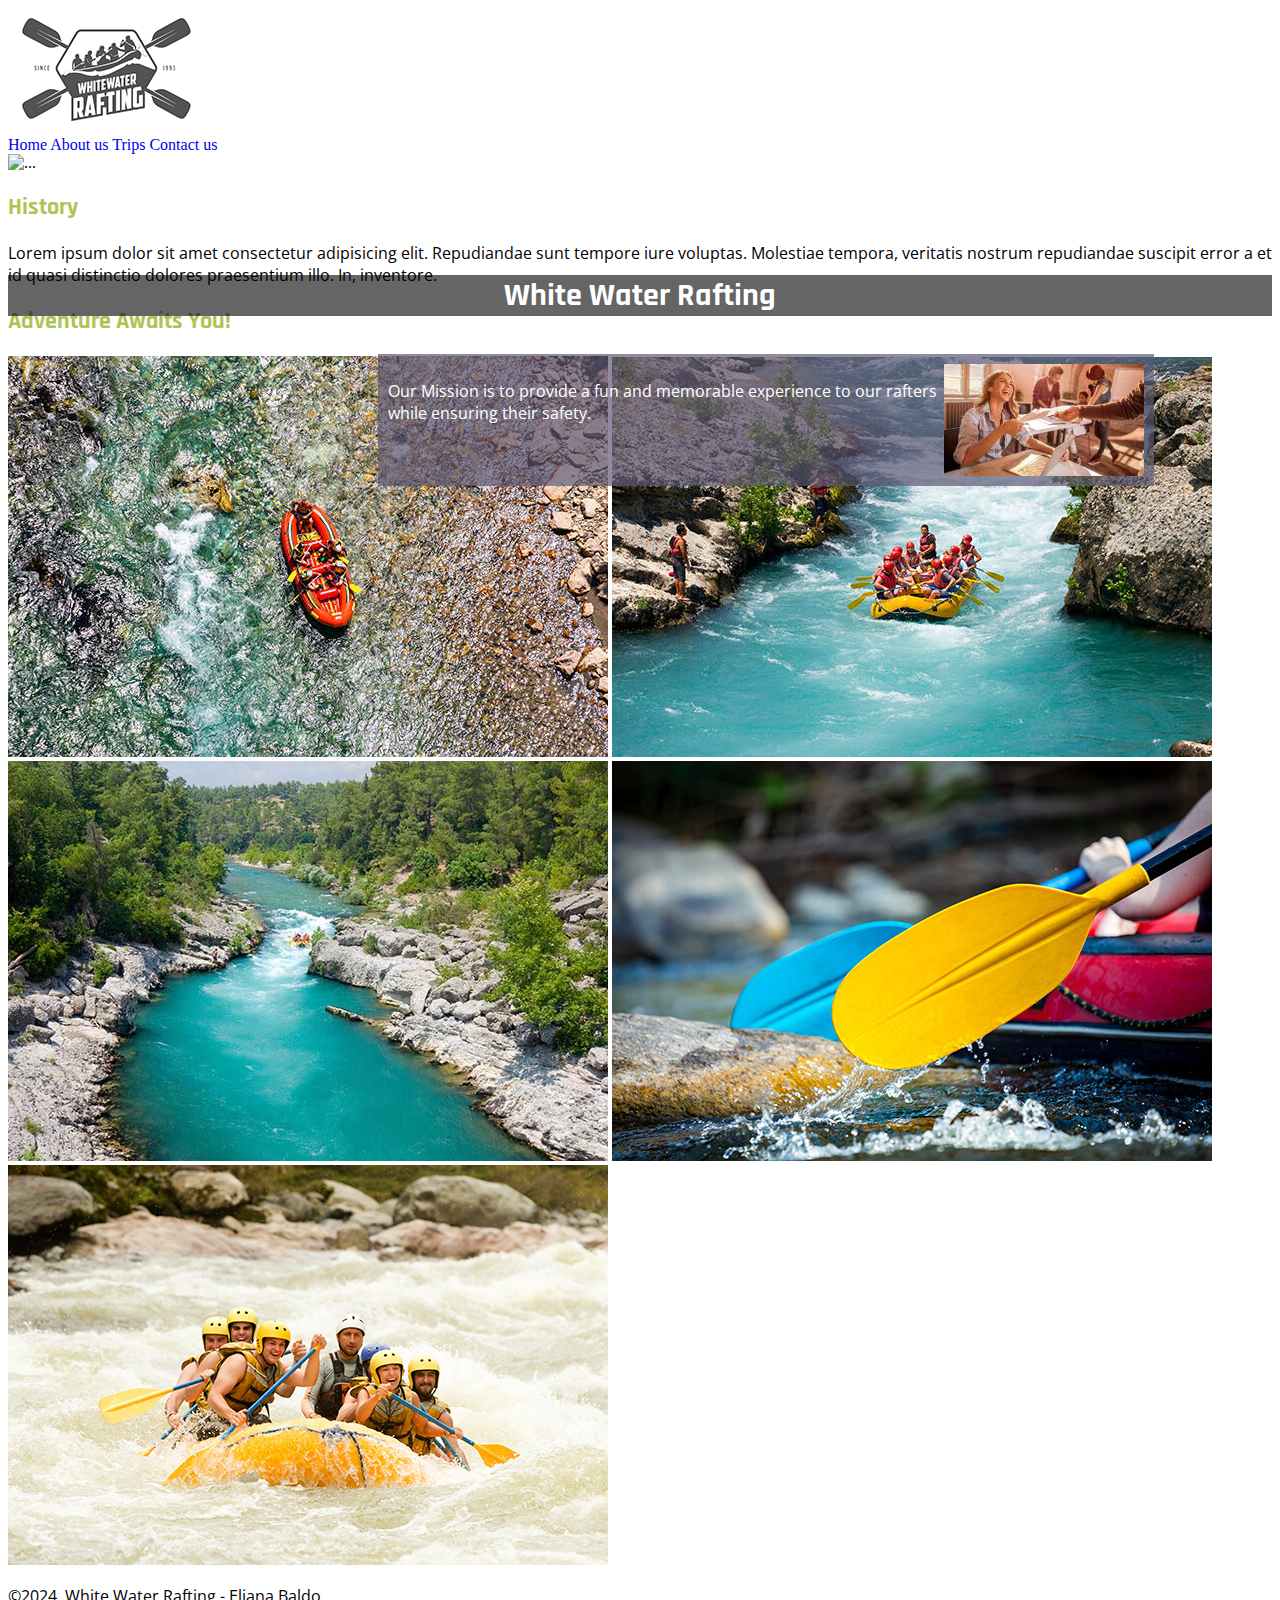
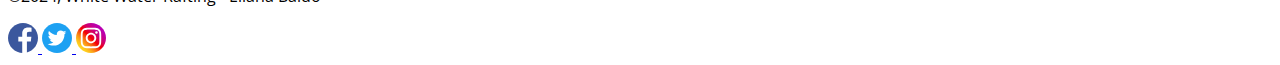
==== wwr/about.html @ 0fa8961e "updated week 03" ====
<!DOCTYPE html>
<html lang="en-US">
  <head>
    <meta charset="UTF-8">
    <meta name="viewport" content="width=device-width,initial-scale=1.0">
    <title>White Water Rafting</title>

    <link rel="preconnect" href="https://fonts.googleapis.com">
    <link rel="preconnect" href="https://fonts.gstatic.com" crossorigin>
    <link href="https://fonts.googleapis.com/css2?family=Open+Sans:wdth@75..100&family=Rajdhani:wght@700&display=swap" rel="stylesheet">
    <link rel="stylesheet" href="styles/rafting.css">
  </head>
  <body>
    <header>
        <img src="images/rafting.png" alt="...">
        <nav>
            <a href="index.html">Home</a>
            <a href="about.html">About us</a>
            <a href="trips.html">Trips</a>
            <a href="contact.html">Contact us</a>
        </nav>
    </header>
    <main>
        <div class="hero">
            <img src="https://byui-cse.github.io/wdd130-ww-course/resources/images/rafting9_600.jpg" alt="...">
            <h1>White Water Rafting</h1>
            <article>
                <img src="images/employee1.jpg" alt="...">
                <p>Our Mission is to provide a fun and memorable experience to our rafters while ensuring their safety.</p>
            </article>
        </div>

        <section>
            <h2>History</h2>
            <p>Lorem ipsum dolor sit amet consectetur adipisicing elit. Repudiandae sunt tempore iure voluptas. Molestiae tempora, veritatis nostrum repudiandae suscipit error a et id quasi distinctio dolores praesentium illo. In, inventore.</p>
        </section>

        <section>
            <h2>Adventure Awaits You!</h2>
            <img src="images/rafting7.jpg" alt="...">
            <img src="images/rafting2.jpg" alt="...">
            <img src="images/rafting3.jpg" alt="...">
            <img src="images/rafting4.jpg" alt="...">
            <img src="images/rafting5.jpg" alt="...">
        </section>
    </main>
    <footer>
        <p>&copy;2024, White Water Rafting - Eliana Baldo</p>
        <a href="https://facebook.com">
            <img src="images/facebook.svg" alt="Facebook">       
        </a>
         <a href="https://twitter.com">        
            <img src="images/twitter.svg" alt="Twitter">
        </a>
         <a href="https://instagram.com">
            <img src="images/instagram.svg" alt="Instagram">
        </a>
    </footer>
  </body>
</html>
---- wwr/styles/rafting.css ----
:root {
    --primary-color: #464A22;
    --secondary-color: #AEA32E;
    --accent1-color: #ACC456;
    --accent2-color: #5A5571;
}

.hero {
    position: relative;
    width: 100%;
}

.hero img {
    display: block;
    width: 100%;
    height: auto;
}

.hero h1 {
    position: absolute;
    top: 100px;
    text-align: center;
    background-color: #0000009a;
    width: 100%;
    color: white;
}

.hero article {
    position: absolute;
    background-color: #5a5571ad;
    color: white;
    top: 200px;
    padding: 10px;
    margin: auto;
    float: right;
    margin-left: 370px;
}
.hero article img {
    float: right;
    width: 200px; /* Set the width to 200 pixels */
    height: auto; /* Maintain the aspect ratio */
}

h1, h2, h3, h4, h5, h6{
    font-family: 'Rajdhani';
    color: var(--accent1-color);
}

p {
    font-family: 'open sans', serif;
}

header a {
    text-decoration: none;
}

footer img{
    width: 30px; /* Set the width to 100 pixels */
    height: auto; /* Maintain the aspect ratio */
}
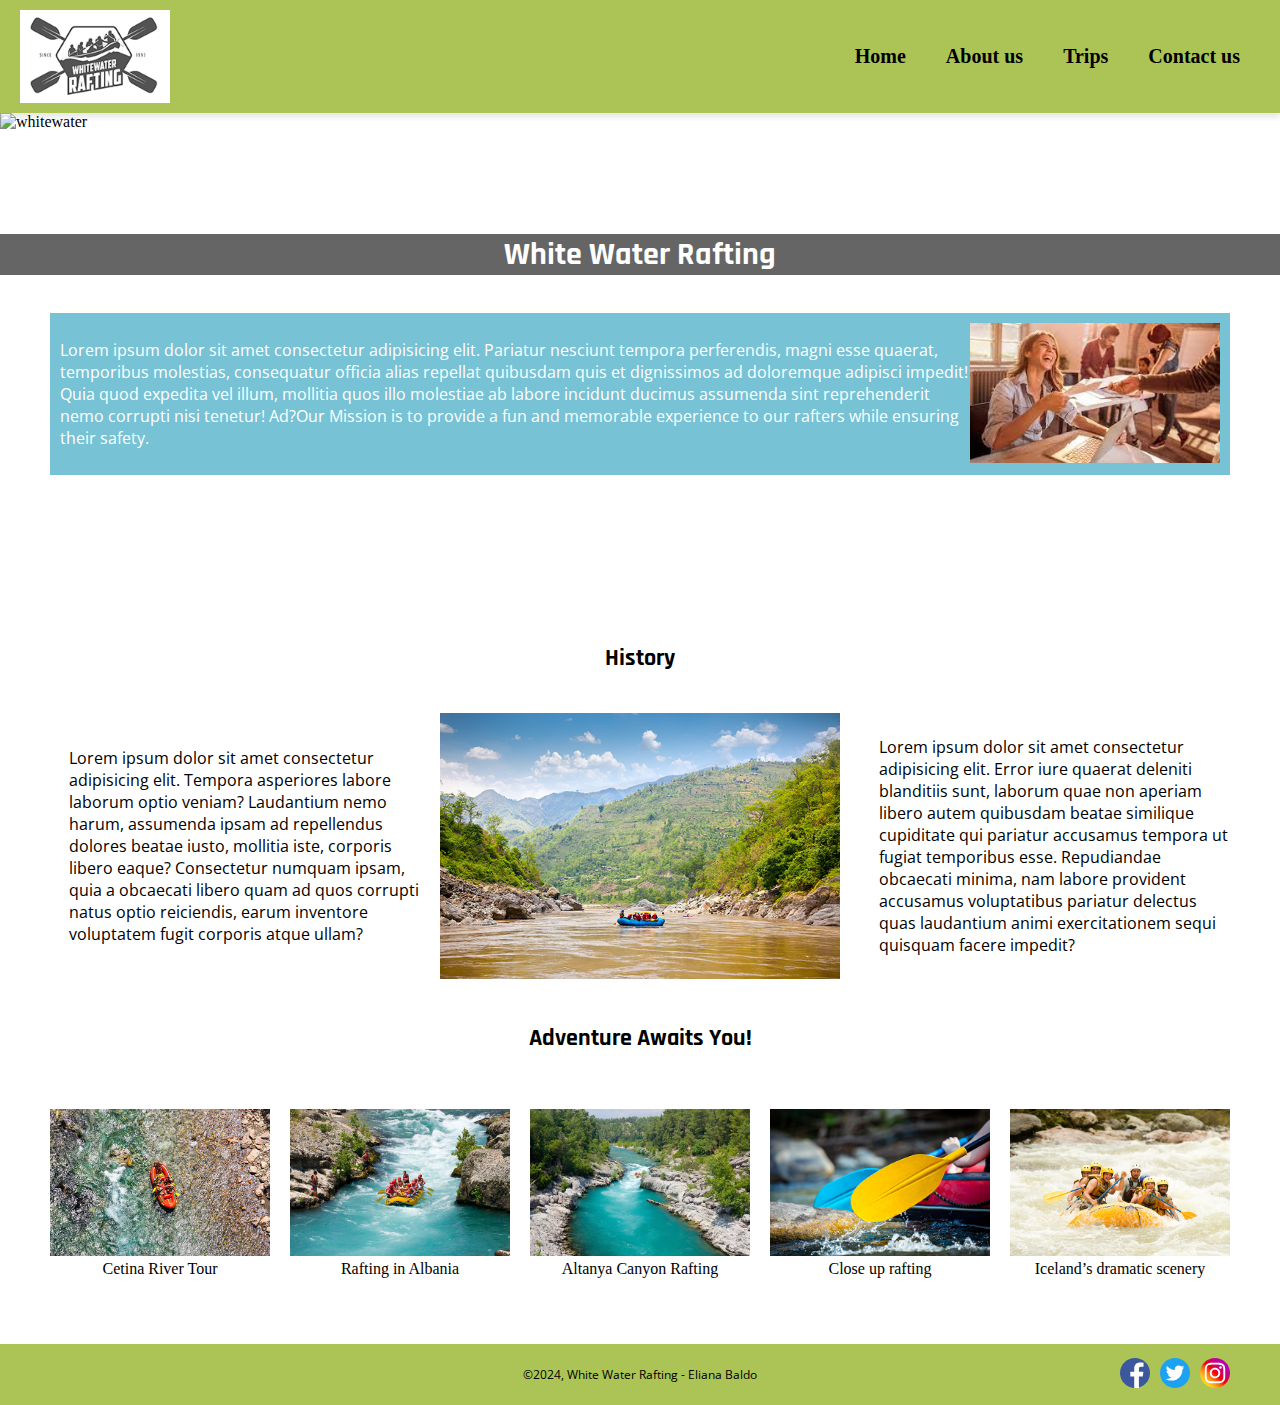
==== commit 1c0c8d66: "updated" ====
--- a/wwr/about.html
+++ b/wwr/about.html
@@ -12,7 +12,7 @@
   </head>
   <body>
     <header>
-        <img src="images/rafting.png" alt="...">
+        <img src="images/rafting.png" alt="logo">
         <nav>
             <a href="index.html">Home</a>
             <a href="about.html">About us</a>
@@ -22,39 +22,60 @@
     </header>
     <main>
         <div class="hero">
-            <img src="https://byui-cse.github.io/wdd130-ww-course/resources/images/rafting9_600.jpg" alt="...">
+            <img src="https://byui-cse.github.io/wdd130-ww-course/resources/images/rafting9_600.jpg" alt="whitewater">
             <h1>White Water Rafting</h1>
             <article>
-                <img src="images/employee1.jpg" alt="...">
-                <p>Our Mission is to provide a fun and memorable experience to our rafters while ensuring their safety.</p>
+                <img src="images/employee1.jpg" alt="employee">
+                <p>Lorem ipsum dolor sit amet consectetur adipisicing elit. Pariatur nesciunt tempora perferendis, magni esse quaerat, temporibus molestias, consequatur officia alias 
+                    repellat quibusdam quis et dignissimos ad doloremque adipisci impedit! Quia quod expedita vel illum, mollitia quos illo molestiae ab labore incidunt ducimus
+                    assumenda sint reprehenderit nemo corrupti nisi tenetur! Ad?Our Mission is to provide a fun and memorable experience to our rafters while ensuring their safety.</p>
             </article>
         </div>
 
-        <section>
+        <section class="history">
             <h2>History</h2>
-            <p>Lorem ipsum dolor sit amet consectetur adipisicing elit. Repudiandae sunt tempore iure voluptas. Molestiae tempora, veritatis nostrum repudiandae suscipit error a et id quasi distinctio dolores praesentium illo. In, inventore.</p>
+            <p>Lorem ipsum dolor sit amet consectetur adipisicing elit. Tempora asperiores labore laborum optio veniam? Laudantium nemo harum, assumenda ipsam ad repellendus dolores beatae iusto, mollitia iste, corporis libero eaque? Consectetur numquam ipsam, quia a obcaecati libero quam ad quos corrupti natus optio reiciendis, earum inventore voluptatem fugit corporis atque ullam?</p>
+            <img src="images/rafting43.jpg" alt="raftinghistory">
+            <p>Lorem ipsum dolor sit amet consectetur adipisicing elit. Error iure quaerat deleniti blanditiis sunt, laborum quae non aperiam libero autem quibusdam beatae similique cupiditate qui pariatur accusamus tempora ut fugiat temporibus esse. Repudiandae obcaecati minima, nam labore provident accusamus voluptatibus pariatur delectus quas laudantium animi exercitationem sequi quisquam facere impedit?</p>
         </section>
 
-        <section>
+        <section class="adventure">
             <h2>Adventure Awaits You!</h2>
-            <img src="images/rafting7.jpg" alt="...">
-            <img src="images/rafting2.jpg" alt="...">
-            <img src="images/rafting3.jpg" alt="...">
-            <img src="images/rafting4.jpg" alt="...">
-            <img src="images/rafting5.jpg" alt="...">
+            <figure>
+                <img src="images/rafting7.jpg" alt="Cetina River Tour">
+                <figcaption>Cetina River Tour</figcaption>
+            </figure>
+            <figure>
+                <img src="images/rafting2.jpg" alt="Rafting in Albania">
+                <figcaption>Rafting in Albania</figcaption>
+            </figure>
+            <figure>
+                <img src="images/rafting3.jpg" alt="Altanya Canyon Rafting">
+                <figcaption>Altanya Canyon Rafting</figcaption>
+            </figure>
+            <figure>
+                <img src="images/rafting4.jpg" alt="Close up rafting">
+                <figcaption>Close up rafting</figcaption>
+            </figure>
+            <figure>
+                <img src="images/rafting5.jpg" alt="Iceland’s dramatic scenery">
+                <figcaption>Iceland’s dramatic scenery</figcaption>
+            </figure>
         </section>
     </main>
     <footer>
         <p>&copy;2024, White Water Rafting - Eliana Baldo</p>
-        <a href="https://facebook.com">
+        <div>
+            <a href="https://facebook.com">
             <img src="images/facebook.svg" alt="Facebook">       
-        </a>
-         <a href="https://twitter.com">        
+            </a>
+            <a href="https://twitter.com">        
             <img src="images/twitter.svg" alt="Twitter">
-        </a>
-         <a href="https://instagram.com">
+            </a>
+            <a href="https://instagram.com">
             <img src="images/instagram.svg" alt="Instagram">
-        </a>
+            </a>
+        </div>
     </footer>
   </body>
 </html>--- a/wwr/styles/rafting.css
+++ b/wwr/styles/rafting.css
@@ -1,10 +1,15 @@
 :root {
-    --primary-color: #464A22;
-    --secondary-color: #AEA32E;
+    --primary-color: #ACC456;
+    --secondary-color: #000000;
     --accent1-color: #ACC456;
     --accent2-color: #5A5571;
+    --section-padding: 10px 50px 10px 50px
 }
 
+
+body {
+    margin: 0; 
+}
 .hero {
     position: relative;
     width: 100%;
@@ -13,7 +18,8 @@
 .hero img {
     display: block;
     width: 100%;
-    height: auto;
+    height: 500px;
+    object-fit: cover;
 }
 
 .hero h1 {
@@ -27,23 +33,23 @@
 
 .hero article {
     position: absolute;
-    background-color: #5a5571ad;
+    background-color:#219cbb9c;
     color: white;
     top: 200px;
     padding: 10px;
-    margin: auto;
-    float: right;
-    margin-left: 370px;
+    margin-left: 50px;
+    margin-right: 50px;
 }
+
 .hero article img {
     float: right;
-    width: 200px; /* Set the width to 200 pixels */
-    height: auto; /* Maintain the aspect ratio */
+    width: 250px; /* Set the width to 200 pixels */
+    height: auto;
 }
 
 h1, h2, h3, h4, h5, h6{
     font-family: 'Rajdhani';
-    color: var(--accent1-color);
+    color: var(--secondary-color);
 }
 
 p {
@@ -58,4 +64,118 @@
     width: 30px; /* Set the width to 100 pixels */
     height: auto; /* Maintain the aspect ratio */
 }
+
+footer{
+    display: grid;
+    grid-template-columns: 1fr 1fr 1fr;
+    place-items: center;
+    align-items: center;
+    padding: var(--section-padding);
+    background-color: var(--accent1-color);
+    margin-top: 40px;
     
+}
+
+footer p {
+    grid-column: 2/3;
+    font-size: 12px;
+}
+
+footer div {
+    display: flex;
+    grid-column: 3/4;
+    justify-content: flex-end;
+    width: 100%;
+    gap: 10px;
+}
+
+footer a {
+    text-decoration: none;
+}
+
+header{
+    display: flex;
+    grid-template-columns: 1fr 1fr;
+    place-items: center;
+    align-items: center;
+    justify-content: space-between;
+    background-color: var(--accent1-color); 
+    padding: 10px 20px;
+    box-shadow: 0px 4px 6px rgba(0, 0, 0, 0.1);
+}
+
+nav{
+    display: flex;
+    justify-content: flex-end;
+    width: 100%;
+
+}
+
+nav a{
+    margin: 0px 20px 0px 20px;
+    text-decoration: none;
+    color: var(--secondary-color);
+    font-size: 20px;
+    font-weight: bold;
+}
+
+nav a:hover {
+    color: #474747; /* Darker purple for hover */
+}
+
+header img{
+    width: 150px;
+    height: auto;
+}
+
+h2{
+    text-align: center;
+    grid-column: 1/4;
+}
+
+.history{
+    display: grid;
+    grid-template-columns: 1fr 1fr 1fr;
+    gap: 20px;
+    place-items: center;
+    justify-content: center;
+    padding: var(--section-padding);
+}
+
+.history img{
+    grid-column: 2/3;
+    width: 400px;
+}
+
+.history p{
+    margin-left: 5%;
+}
+
+.adventure{
+    display: grid;
+    place-items: center;
+    justify-content: space-between;
+    grid-template-columns: 1fr 1fr 1fr 1fr 1fr;
+    gap: 20px;
+    padding: var(--section-padding);
+}
+
+.adventure figure {
+    width: 100%;
+    height: auto;
+    text-align: center;
+}
+
+.adventure h2{
+    grid-column: 1/6;
+    text-align: center;
+    margin-top: 2%;
+}
+
+.adventure img{
+    width: 100%;
+    height: auto;
+    object-fit:cover;
+}
+
+
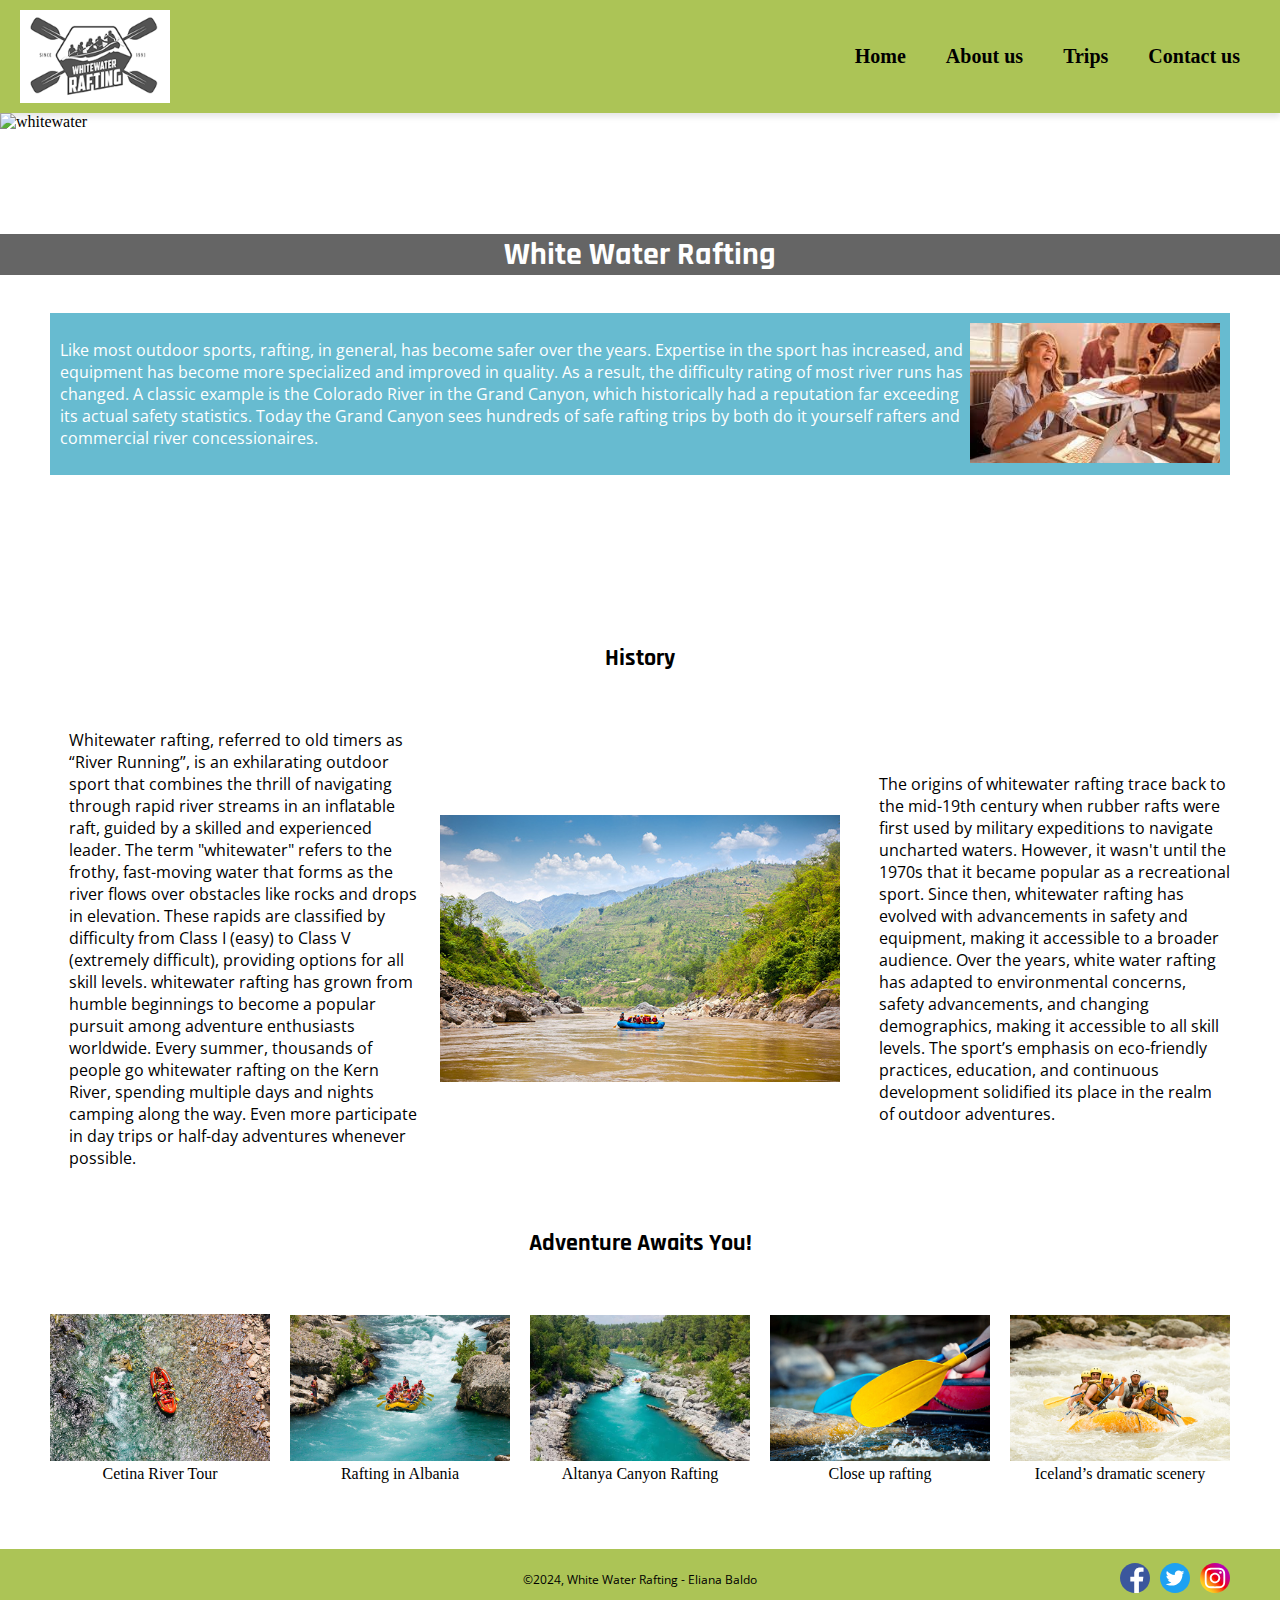
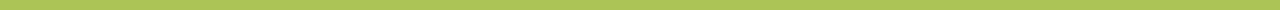
==== commit ebedf839: "updated" ====
--- a/wwr/about.html
+++ b/wwr/about.html
@@ -26,17 +26,22 @@
             <h1>White Water Rafting</h1>
             <article>
                 <img src="images/employee1.jpg" alt="employee">
-                <p>Lorem ipsum dolor sit amet consectetur adipisicing elit. Pariatur nesciunt tempora perferendis, magni esse quaerat, temporibus molestias, consequatur officia alias 
-                    repellat quibusdam quis et dignissimos ad doloremque adipisci impedit! Quia quod expedita vel illum, mollitia quos illo molestiae ab labore incidunt ducimus
-                    assumenda sint reprehenderit nemo corrupti nisi tenetur! Ad?Our Mission is to provide a fun and memorable experience to our rafters while ensuring their safety.</p>
+                <p>Like most outdoor sports, rafting, in general, has become safer over the years. Expertise in the sport has increased, and equipment has 
+                    become more specialized and improved in quality. As a result, the difficulty rating of most river runs has changed. 
+                    A classic example is the Colorado River in the Grand Canyon, which historically had a reputation far exceeding its actual safety statistics. 
+                    Today the Grand Canyon sees hundreds of safe rafting trips by both do it yourself rafters and commercial river concessionaires.</p>
             </article>
         </div>
 
         <section class="history">
             <h2>History</h2>
-            <p>Lorem ipsum dolor sit amet consectetur adipisicing elit. Tempora asperiores labore laborum optio veniam? Laudantium nemo harum, assumenda ipsam ad repellendus dolores beatae iusto, mollitia iste, corporis libero eaque? Consectetur numquam ipsam, quia a obcaecati libero quam ad quos corrupti natus optio reiciendis, earum inventore voluptatem fugit corporis atque ullam?</p>
+            <p>Whitewater rafting, referred to old timers as “River Running”,  is an exhilarating outdoor sport that combines the thrill of navigating through rapid river streams in an inflatable raft, guided by a skilled and experienced leader. 
+                The term "whitewater" refers to the frothy, fast-moving water that forms as the river flows over obstacles like rocks and drops in elevation. These rapids are classified by difficulty from Class I (easy) to Class V (extremely difficult), providing options for all skill levels. 
+                whitewater rafting has grown from humble beginnings to become a popular pursuit among adventure enthusiasts worldwide.
+                Every summer, thousands of people go whitewater rafting on the Kern River, spending multiple days and nights camping along the way. Even more participate in day trips or half-day adventures whenever possible.</p>
             <img src="images/rafting43.jpg" alt="raftinghistory">
-            <p>Lorem ipsum dolor sit amet consectetur adipisicing elit. Error iure quaerat deleniti blanditiis sunt, laborum quae non aperiam libero autem quibusdam beatae similique cupiditate qui pariatur accusamus tempora ut fugiat temporibus esse. Repudiandae obcaecati minima, nam labore provident accusamus voluptatibus pariatur delectus quas laudantium animi exercitationem sequi quisquam facere impedit?</p>
+            <p>The origins of whitewater rafting trace back to the mid-19th century when rubber rafts were first used by military expeditions to navigate uncharted waters. However, it wasn't until the 1970s that it became popular as a recreational sport. Since then, whitewater rafting has evolved with advancements in safety and equipment, making it accessible to a broader audience.
+                Over the years, white water rafting has adapted to environmental concerns, safety advancements, and changing demographics, making it accessible to all skill levels. The sport’s emphasis on eco-friendly practices, education, and continuous development solidified its place in the realm of outdoor adventures.</p>
         </section>
 
         <section class="adventure">
--- a/wwr/styles/rafting.css
+++ b/wwr/styles/rafting.css
@@ -33,7 +33,7 @@
 
 .hero article {
     position: absolute;
-    background-color:#219cbb9c;
+    background-color:#219cbbaf;
     color: white;
     top: 200px;
     padding: 10px;
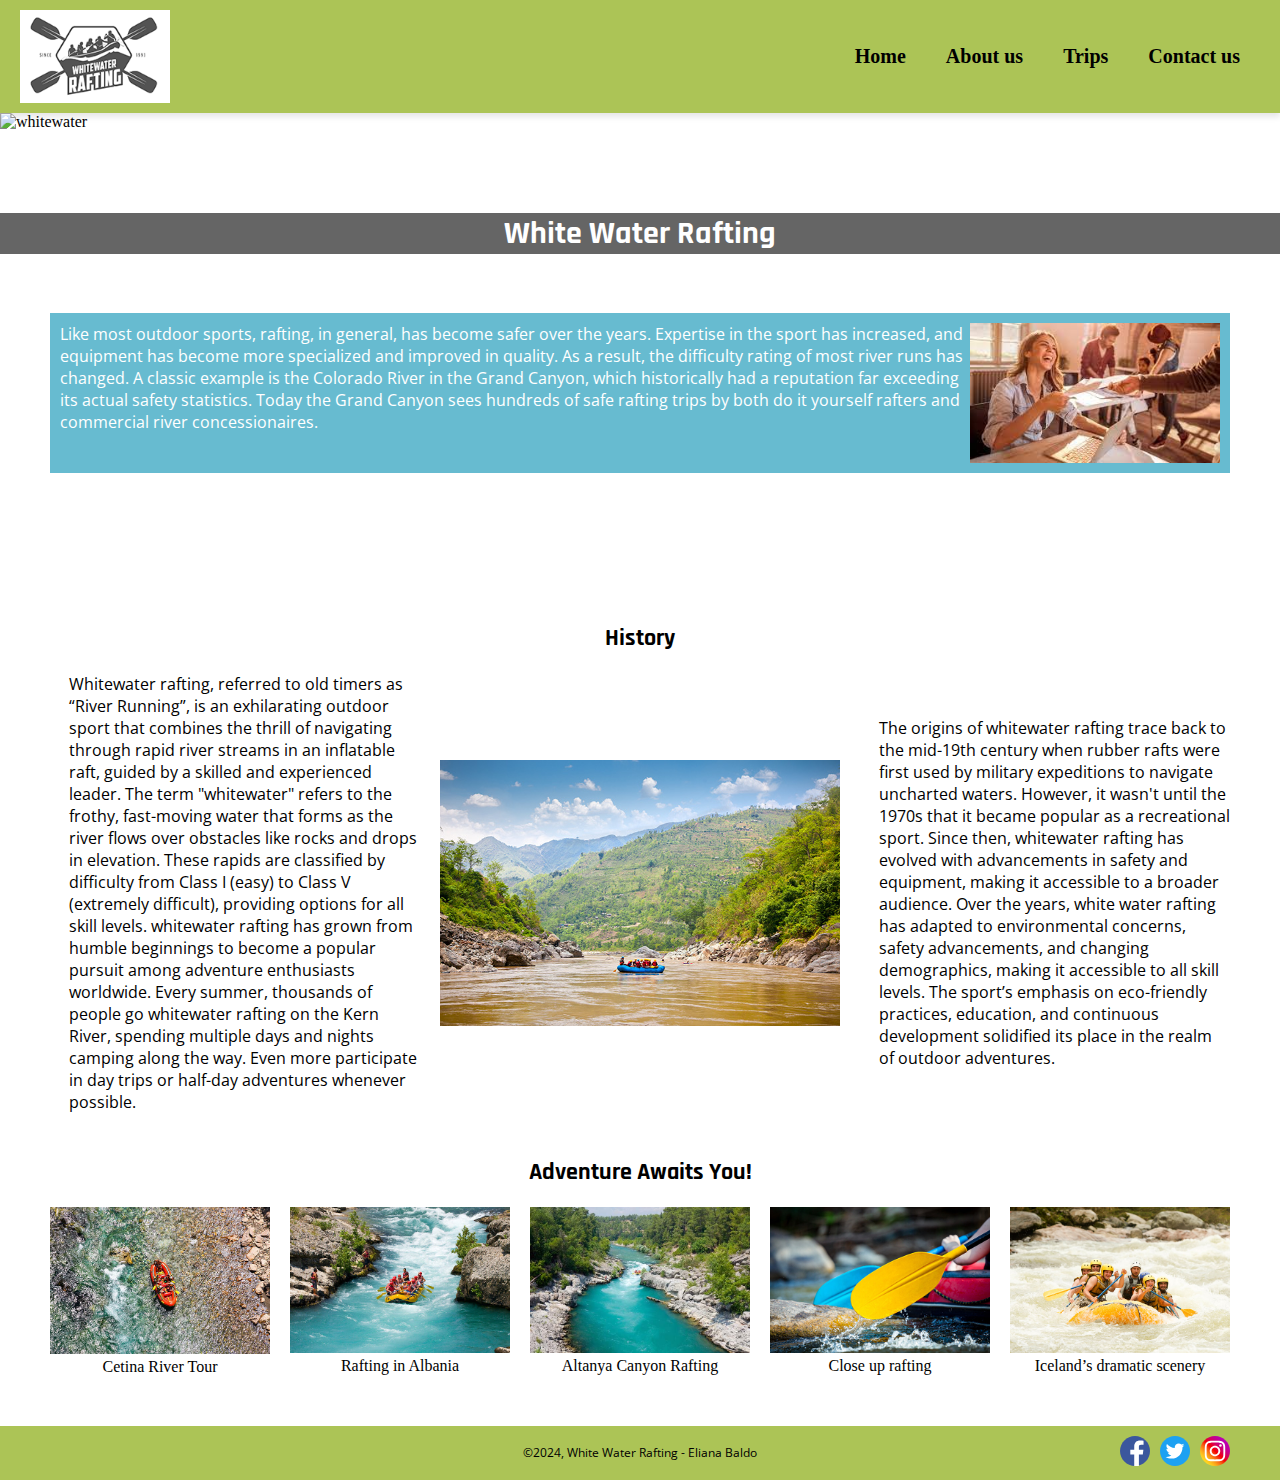
==== commit f18e8286: "Week05 updated pages" ====
--- a/wwr/about.html
+++ b/wwr/about.html
@@ -3,12 +3,13 @@
   <head>
     <meta charset="UTF-8">
     <meta name="viewport" content="width=device-width,initial-scale=1.0">
-    <title>White Water Rafting</title>
-
-    <link rel="preconnect" href="https://fonts.googleapis.com">
+    <title>About White Water Rafting</title>
+    <meta name="description" content="This page provides an overview, information about its owners and staff, and basic trip summaries.">
+    <meta name="author" content="Eliana Baldo">
+    <link rel="stylesheet" href="styles/rafting.css" type="text/css">
+    <link rel="preconnect" href="https://fonts.googleapis.com" type="text/css">
     <link rel="preconnect" href="https://fonts.gstatic.com" crossorigin>
-    <link href="https://fonts.googleapis.com/css2?family=Open+Sans:wdth@75..100&family=Rajdhani:wght@700&display=swap" rel="stylesheet">
-    <link rel="stylesheet" href="styles/rafting.css">
+    <link href="https://fonts.googleapis.com/css2?family=Open+Sans:wdth@75..100&family=Rajdhani:wght@700&display=swap" rel="stylesheet" type="text/css">
   </head>
   <body>
     <header>
--- a/wwr/styles/rafting.css
+++ b/wwr/styles/rafting.css
@@ -6,10 +6,17 @@
     --section-padding: 10px 50px 10px 50px
 }
 
+* {
+    margin: 0;
+    padding: 0;
+    box-sizing: border-box;
+}
+
 
 body {
     margin: 0; 
 }
+
 .hero {
     position: relative;
     width: 100%;
@@ -43,16 +50,16 @@
 
 .hero article img {
     float: right;
-    width: 250px; /* Set the width to 200 pixels */
+    width: 250px; 
     height: auto;
 }
 
-h1, h2, h3, h4, h5, h6{
+h1, h2, h3 {
     font-family: 'Rajdhani';
     color: var(--secondary-color);
 }
 
-p {
+p, label, legend {
     font-family: 'open sans', serif;
 }
 
@@ -61,8 +68,8 @@
 }
 
 footer img{
-    width: 30px; /* Set the width to 100 pixels */
-    height: auto; /* Maintain the aspect ratio */
+    width: 30px; 
+    height: auto; 
 }
 
 footer{
@@ -133,7 +140,7 @@
     grid-column: 1/4;
 }
 
-.history{
+.history {
     display: grid;
     grid-template-columns: 1fr 1fr 1fr;
     gap: 20px;
@@ -142,16 +149,16 @@
     padding: var(--section-padding);
 }
 
-.history img{
+.history img {
     grid-column: 2/3;
     width: 400px;
 }
 
-.history p{
+.history p {
     margin-left: 5%;
 }
 
-.adventure{
+.adventure {
     display: grid;
     place-items: center;
     justify-content: space-between;
@@ -166,16 +173,503 @@
     text-align: center;
 }
 
-.adventure h2{
+.adventure h2 {
     grid-column: 1/6;
     text-align: center;
     margin-top: 2%;
 }
 
-.adventure img{
+.adventure img {
     width: 100%;
     height: auto;
     object-fit:cover;
 }
 
-
+/* CONTACT US PAGE */
+#contact-us-heading {
+    margin: 50px 0px 50px 0px;
+}
+
+.employee {
+    display: grid;
+    place-items: center;
+    justify-content: space-between;
+    grid-template-columns: 1fr 1fr 1fr;
+    gap: 20px;
+    padding: var(--section-padding);
+    font-family: 'open sans', serif;
+    margin: 50px 0px 50px 0px;
+}
+
+.employee figure {
+    width: 70%;
+    height: auto;
+    text-align: center;
+}
+
+.employee h2 {
+    grid-column: 1/6;
+    text-align: center;
+    margin-top: 2%;
+}
+
+.employee img {
+    width: 100%;
+    height: 200px;
+    object-fit: cover;
+    object-position: top;
+}
+
+.company-info {
+    display: grid;
+    place-items: center;
+    justify-content: space-between;
+    grid-template-columns: 1fr 1fr;
+    gap: 20px;
+    padding: var(--section-padding);
+    margin: 50px 0px 50px 0px;
+}
+
+.company-info .map {
+    grid-column: 2/3;
+    grid-row: 2/2;
+}
+
+.company-info h1 {
+    margin: 0px;
+}
+
+.company-info h2 {
+    grid-column: 1/2;
+    grid-row: 1/2;
+    text-align: center;
+}
+
+.company-info div {
+    display: flex;
+    width: 100%;
+    flex-direction: column;
+    justify-content: center;
+    align-items: start;
+    grid-column: 1/2;
+    grid-row: 2/2;
+    gap: 10px;
+}
+
+.company-info .contact-info
+ {
+    grid-column: 1/2;
+    grid-row: 2/2;
+ }
+ 
+ .contact-info a {
+    color: var(--secondary-color);
+ }
+
+ .contact-info #phone {
+    margin-top: 50px;
+ }
+
+.company-info div, iframe {
+   display: flex;
+   flex-direction: column;
+   justify-content: start;
+   align-items: center; 
+   height: 100%;
+   border: 0px;
+}
+
+#feedback {
+    display: flex;
+    flex-direction: column;
+    place-items: center;
+    justify-content: space-between;
+}
+
+#feedback fieldset {
+    border: none;
+    padding: 10px 0;
+}
+
+#feedback #user-name, #email, #message {
+    font-size: 14px;
+    display: block;
+    margin-bottom: 5px;
+}
+
+#feedback input, textarea {
+    width: 500px;
+    padding: 8px 10px;
+    margin-top: 5px;
+    font-size: 14px;
+    border: 1px solid #ccc;
+    border-radius: 4px;
+    box-sizing: border-box;
+    outline: none;
+}
+
+#feedback legend {
+    font-size: 14px;
+    display: inline;
+    margin-bottom: 5px;
+}
+
+#feedback #msg-inquiry, #msg-reservation, #msg-suggestion, #msg-newsletter {
+    display: flex;
+    justify-content: center;
+    align-items: center;
+    font-size: 14px;
+    color: #333;
+    display: inline;
+    margin-right: 10px;
+    cursor: pointer;
+}
+
+
+#feedback input[type="radio"], input#newsletter[type="checkbox"] {
+    margin: 0px 8px 0px 0px;
+    width: auto;
+    cursor: pointer;
+}
+
+#feedback button{
+    width: auto;
+    padding: 10px 12px;
+    margin-top: 20px;
+    font-size: 14px;
+    border: 0px;
+    background-color: var(--accent1-color);
+    border-radius: 4px;
+    box-sizing: border-box;
+    outline: none;
+    cursor: pointer;
+}
+
+footer a{
+    color: var(--secondary-color);
+    font-weight: bold;
+}
+
+h1 {
+    width: 100%;
+    text-align: center;
+}
+
+/* HOME PAGE */
+
+
+/* #hero {
+    display: grid;
+    grid-template-columns: 1fr 3fr 1fr;
+    margin-top: -100px;
+} */
+
+#hero-box {
+    grid-column: 1/4;
+    grid-row: 1/3;
+    z-index: -1;
+}
+
+#hero-msg {
+    position: relative;
+    background-color: var(--secondary-color);
+    width: 100%;
+    font-size: 30px;
+}
+
+#hero-msg div {
+    position: absolute;
+    top: 150px;
+    text-align: center;
+    width: 100%;
+}
+
+#hero-img {
+    display: block;
+    height: 500px;
+    width: 100%;
+    object-fit: cover;
+    object-position: center center;
+    opacity: 0.3;
+}
+
+#hero-msg h1 {
+    text-align: center;
+    color: white;
+    top: 0px;
+    width: 100%;
+    position: absolute;
+}
+
+#hero-msg h4 {
+    text-align: center;
+    color: white;
+    font-family: 'Rajdhani';
+    margin-top: 50px;
+    margin-bottom: 40px
+}
+
+
+#hero-msg a {
+    text-align: center;
+    text-decoration: none;
+    color: var(--secondary-color);
+    width: 12%;
+    padding: 12px 14px;
+    margin-top: 5px;
+    font-size: 14px;
+    border: 0px;
+    background-color: white;
+    border-radius: 4px;
+    box-sizing: border-box;
+    outline: none;
+    cursor: pointer;
+    font-family: 'open sans', serif;
+    font-weight: bold;
+}
+
+#newsletter{
+    display: flex;
+    flex-direction: column;
+    place-items: center;
+    justify-content: space-between;
+    margin-top: 60px;
+}
+
+#newsletter fieldset {
+    border: none;
+    padding: 10px 0;
+}
+
+#newsletter #user-name, #email {
+    font-size: 14px;
+    display: block;
+    margin-bottom: 5px;
+}
+
+#newsletter input, textarea {
+    width: 500px;
+    padding: 8px 10px;
+    margin-top: 5px;
+    font-size: 14px;
+    border: 1px solid #ccc;
+    border-radius: 4px;
+    box-sizing: border-box;
+    outline: none;
+}
+
+#newsletter legend {
+    font-size: 14px;
+    display: inline;
+    margin-bottom: 5px;
+}
+
+#newsletter #msg-inquiry, #msg-reservation, #msg-suggestion, #msg-newsletter {
+    display: flex;
+    justify-content: center;
+    align-items: center;
+    font-size: 14px;
+    color: #333;
+    display: inline;
+    margin-right: 10px;
+    cursor: pointer;
+}
+
+#newsletter button{
+    width: auto;
+    padding: 10px 12px;
+    margin-top: 20px;
+    font-size: 14px;
+    border: 0px;
+    background-color: var(--accent1-color);
+    border-radius: 4px;
+    box-sizing: border-box;
+    outline: none;
+    cursor: pointer;
+}
+
+.grid-container {
+    display: grid;
+    grid-template-columns: repeat(2, 1fr);
+    gap: 60px;
+    margin: 60px;
+}
+.grid-item {
+    background-color: #ffffff;
+    padding: 20px;
+    border: 1px solid #ccc;
+    border-radius: 5px;
+    text-align: center;
+}
+.grid-item img {
+    max-width: 100%;
+    border-radius: 5px;
+    height: 300px;
+    object-fit: cover;
+}
+.grid-item h3 {
+    margin-top: 15px;
+    color: var(--accent1-color);
+}
+
+/* TRIPS PAGE */
+
+#hero-trip {
+    position: relative;
+    background-color: var(--secondary-color);
+    width: 100%;
+}
+
+#hero-trip div {
+    position: absolute;
+    top: 150px;
+    text-align: center;
+    width: 30%;
+    margin-left: 80px;
+    
+}
+
+#hero-trip-img {
+    display: block;
+    height: 500px;
+    width: 100%;
+    object-fit: cover;
+    object-position: center center;
+    opacity: 0.3;
+}
+
+#hero-trip h1 {
+    text-align: start;
+    color: white;
+    top: 0px;
+    width: 100%;
+    position: absolute;
+    margin-left: 80px;
+    font-size: 50px;
+}
+
+#hero-trip h4 {
+    text-align: start;
+    color: white;
+    font-family: 'Rajdhani';
+    margin-top: 130px;
+    margin-bottom: 40px;
+    margin-left: 80px;
+    font-size: 18px;
+}
+
+
+#hero-trip a {
+    text-align: start;
+    text-decoration: none;
+    color: var(--secondary-color);
+    width: 12%;
+    padding: 12px 14px;
+    margin-top: 5px;
+    font-size: 14px;
+    border: 0px;
+    background-color: var(--primary-color);
+    border-radius: 4px;
+    box-sizing: border-box;
+    outline: none;
+    cursor: pointer;
+    font-family: 'open sans', serif;
+    font-weight: bold;
+
+}
+
+.trip-details-section {
+    display: grid;
+    place-items: flex-start;
+    justify-content: space-between;
+    grid-template-columns: 1fr 1fr;
+    gap: 80px;
+    padding: var(--section-padding);
+    margin: 80px 0px 80px 0px;
+}
+
+.trip-details-section img {
+    width: 100%;
+    height: 450px;
+    object-fit: cover;
+}
+
+.trip-details-section p {
+    margin: 30px 0px 30px 0px;
+}
+
+.trip-details-section figure {
+    width: 100%;
+    height: 450px;
+    object-fit: cover;
+}
+
+#trip-1 div, #trip-3 div {
+   
+    grid-column: 2/3;
+    grid-row: 1/2;
+}
+
+#trip-1 img, #trip-3 img {
+    grid-column: 1/2;
+    grid-row: 1/2;
+}
+
+#trip-2 div {
+    grid-column: 1/2;
+    grid-row: 1/2;
+}
+
+#trip-2 img {
+    grid-column: 2/3;
+    grid-row: 1/2;
+}
+
+h1 {
+    text-align: center;
+    color: #333;
+}
+
+.available-trips-section {
+    display: grid;
+    place-items: center;
+    justify-content: space-between;
+    grid-template-columns: 1fr;
+    padding: var(--section-padding);
+    margin: 80px 0px 80px 0px;
+}
+
+.available-trips-section h2 {
+    font-size: 40px;
+}
+
+table {
+    width: 100%;
+    border-collapse: collapse;
+    margin-top: 20px;
+}
+th, td {
+    border: 1px solid #ccc;
+    padding: 10px;
+    text-align: left;
+}
+
+td {
+    font-family: 'open sans', serif;
+}
+
+th {
+    background-color: var(--accent2-color);
+    color: white;
+    font-family: 'Rajdhani';
+    font-size: 20px;
+    font-weight: bold;
+}
+
+tr:nth-child(even) {
+    background-color: #f9f9f9;
+}
+
+tr:hover {
+    background-color: #e3f2fd;
+}
